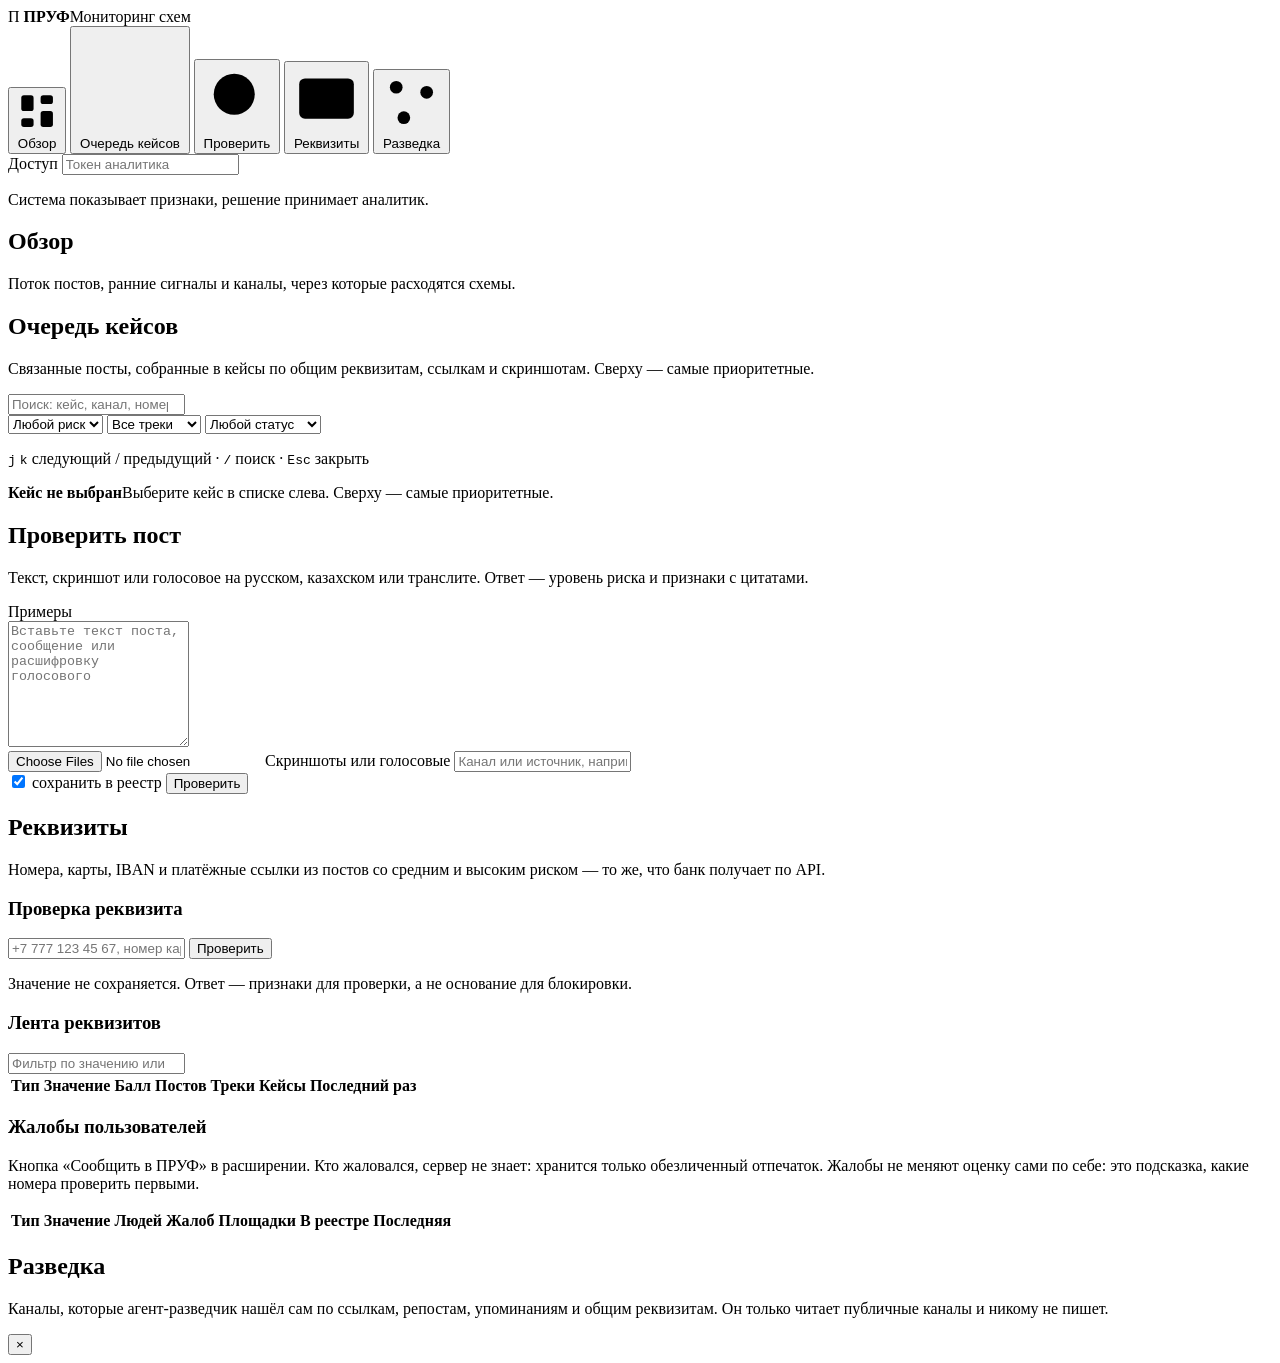
==== web/index.html @ 6e8fb6c8 "fix: review findings for reports, rotation and extension messaging - Reports never change the public" ====
<!doctype html>
<html lang="ru">
<head>
  <meta charset="utf-8">
  <meta name="viewport" content="width=device-width, initial-scale=1">
  <meta name="color-scheme" content="light">
  <title>ПРУФ · аналитик</title>
  <link rel="icon" href="data:image/svg+xml,%3Csvg xmlns='http://www.w3.org/2000/svg' viewBox='0 0 32 32'%3E%3Crect width='32' height='32' rx='9' fill='%23111827'/%3E%3Cpath d='M10 24V8h7.5a5.5 5.5 0 0 1 0 11H14v5z' fill='white'/%3E%3C/svg%3E">
  <link rel="stylesheet" href="/static/style.css?v=3">
</head>
<body>
<div class="app">
  <aside class="sidebar top">
    <div class="brand">
      <span class="logo" aria-hidden="true">П</span>
      <span class="brand-text"><b>ПРУФ</b><span class="sub">Мониторинг схем</span></span>
    </div>
    <nav class="tabs" aria-label="Разделы">
      <button class="tab active" data-view="overview">
        <svg viewBox="0 0 24 24" aria-hidden="true"><rect x="3" y="3" width="7" height="9" rx="1.5"/><rect x="14" y="3" width="7" height="5" rx="1.5"/><rect x="14" y="12" width="7" height="9" rx="1.5"/><rect x="3" y="16" width="7" height="5" rx="1.5"/></svg>
        <span>Обзор</span>
      </button>
      <button class="tab" data-view="queue">
        <svg viewBox="0 0 24 24" aria-hidden="true"><path d="M4 6h16M4 12h16M4 18h10"/></svg>
        <span>Очередь кейсов</span>
      </button>
      <button class="tab" data-view="check">
        <svg viewBox="0 0 24 24" aria-hidden="true"><circle cx="11" cy="11" r="7"/><path d="m20 20-3.5-3.5"/></svg>
        <span>Проверить</span>
      </button>
      <button class="tab" data-view="bank">
        <svg viewBox="0 0 24 24" aria-hidden="true"><rect x="2.5" y="5" width="19" height="14" rx="2"/><path d="M2.5 10h19M6.5 15h4"/></svg>
        <span>Реквизиты</span>
      </button>
      <button class="tab" data-view="scout">
        <svg viewBox="0 0 24 24" aria-hidden="true"><circle cx="6" cy="6" r="2.5"/><circle cx="18" cy="8" r="2.5"/><circle cx="9" cy="18" r="2.5"/><path d="M8.2 7.2 15.7 7.6M7 8.4l1.4 7.2M16.4 10l-5.6 6.2"/></svg>
        <span>Разведка</span>
      </button>
    </nav>
    <div class="side-foot auth">
      <label class="side-label" for="token">Доступ</label>
      <input id="token" type="password" placeholder="Токен аналитика" autocomplete="off" aria-label="Токен аналитика">
      <p class="side-note">Система показывает признаки, решение принимает аналитик.</p>
    </div>
  </aside>

  <div class="content">
    <div id="degraded" class="banner hidden"></div>
    <main>
      <div id="stats" class="stats"></div>

      <section id="view-overview" class="view">
        <div class="page-head">
          <h1>Обзор</h1>
          <p>Поток постов, ранние сигналы и каналы, через которые расходятся схемы.</p>
        </div>
        <div id="overview" class="overview"></div>
      </section>

      <section id="view-queue" class="view hidden">
        <div class="page-head">
          <h1>Очередь кейсов</h1>
          <p>Связанные посты, собранные в кейсы по общим реквизитам, ссылкам и скриншотам. Сверху — самые приоритетные.</p>
        </div>
        <aside class="queue">
          <div class="queue-tools">
            <input id="f-search" type="search" placeholder="Поиск: кейс, канал, номер, домен" aria-label="Поиск по кейсам">
            <div class="filters">
              <select id="f-level" aria-label="Риск"><option value="">Любой риск</option><option value="high">Высокий</option><option value="medium">Средний</option></select>
              <select id="f-track" aria-label="Трек"><option value="">Все треки</option><option value="lottery">Розыгрыши</option><option value="casino">Казино</option><option value="pyramid">Пирамиды</option></select>
              <select id="f-status" aria-label="Статус"><option value="">Любой статус</option><option value="new">Новые</option><option value="in_review">В работе</option><option value="confirmed">Подтверждены</option><option value="dismissed">Отклонены</option></select>
            </div>
            <div id="cases-total" class="muted small"></div>
          </div>
          <ol id="cases" class="case-list"></ol>
          <p class="muted small keys"><kbd>j</kbd> <kbd>k</kbd> следующий / предыдущий · <kbd>/</kbd> поиск · <kbd>Esc</kbd> закрыть</p>
        </aside>
        <article id="case" class="case-card"><div class="empty"><b>Кейс не выбран</b><span>Выберите кейс в списке слева. Сверху — самые приоритетные.</span></div></article>
      </section>

      <section id="view-check" class="view hidden">
        <div class="page-head">
          <h1>Проверить пост</h1>
          <p>Текст, скриншот или голосовое на русском, казахском или транслите. Ответ — уровень риска и признаки с цитатами.</p>
        </div>
        <div class="check-layout">
          <form id="check-form" class="check panel">
            <div class="row examples-row"><span class="muted small">Примеры</span><span id="examples" class="row"></span></div>
            <textarea id="check-text" rows="8" maxlength="20000" placeholder="Вставьте текст поста, сообщение или расшифровку голосового"></textarea>
            <div class="check-grid">
              <label class="file-drop">
                <input id="check-files" type="file" accept="image/jpeg,image/png,image/webp,audio/*" multiple aria-label="Скриншоты или голосовые">
                <span>Скриншоты или голосовые</span>
              </label>
              <input id="check-channel" placeholder="Канал или источник, например @channel">
            </div>
            <div class="row check-actions">
              <label class="inline"><input id="check-store" type="checkbox" checked> сохранить в реестр</label>
              <button type="submit">Проверить</button>
            </div>
          </form>
          <div id="check-result" class="check-result"></div>
        </div>
      </section>

      <section id="view-bank" class="view hidden">
        <div class="page-head">
          <h1>Реквизиты</h1>
          <p>Номера, карты, IBAN и платёжные ссылки из постов со средним и высоким риском — то же, что банк получает по API.</p>
        </div>
        <form id="bank-form" class="panel bank-check">
          <h3>Проверка реквизита</h3>
          <div class="row">
            <input id="bank-value" placeholder="+7 777 123 45 67, номер карты, IBAN KZ или kaspi.kz/pay/…" aria-label="Реквизит">
            <button type="submit">Проверить</button>
          </div>
          <p class="muted small">Значение не сохраняется. Ответ — признаки для проверки, а не основание для блокировки.</p>
          <div id="bank-check-result"></div>
        </form>
        <div class="panel table-panel">
          <div class="row bank-head">
            <h3>Лента реквизитов</h3>
            <input id="bank-search" type="search" placeholder="Фильтр по значению или кейсу" aria-label="Фильтр реквизитов">
          </div>
          <div class="table-scroll">
            <table class="table"><thead><tr><th>Тип</th><th>Значение</th><th>Балл</th><th>Постов</th><th>Треки</th><th>Кейсы</th><th>Последний раз</th></tr></thead><tbody id="bank-rows"></tbody></table>
          </div>
        </div>
        <div class="panel table-panel" id="reports-panel">
          <div class="row bank-head">
            <h3>Жалобы пользователей</h3>
            <span class="muted small" id="reports-total"></span>
          </div>
          <p class="muted small">Кнопка «Сообщить в ПРУФ» в расширении. Кто жаловался, сервер не знает: хранится только обезличенный отпечаток. Жалобы не меняют оценку сами по себе: это подсказка, какие номера проверить первыми.</p>
          <div class="table-scroll">
            <table class="table"><thead><tr><th>Тип</th><th>Значение</th><th>Людей</th><th>Жалоб</th><th>Площадки</th><th>В реестре</th><th>Последняя</th></tr></thead><tbody id="report-rows"></tbody></table>
          </div>
        </div>
      </section>

      <section id="view-scout" class="view hidden">
        <div class="page-head">
          <h1>Разведка</h1>
          <p>Каналы, которые агент-разведчик нашёл сам по ссылкам, репостам, упоминаниям и общим реквизитам. Он только читает публичные каналы и никому не пишет.</p>
        </div>
        <div id="scout"></div>
      </section>
    </main>
  </div>
</div>

<div id="modal" class="modal hidden" role="dialog" aria-modal="true"><div class="modal-body"><button class="close" id="modal-close" aria-label="Закрыть">×</button><div id="modal-content"></div></div></div>
<script type="module" src="/static/app.js"></script>
</body>
</html>
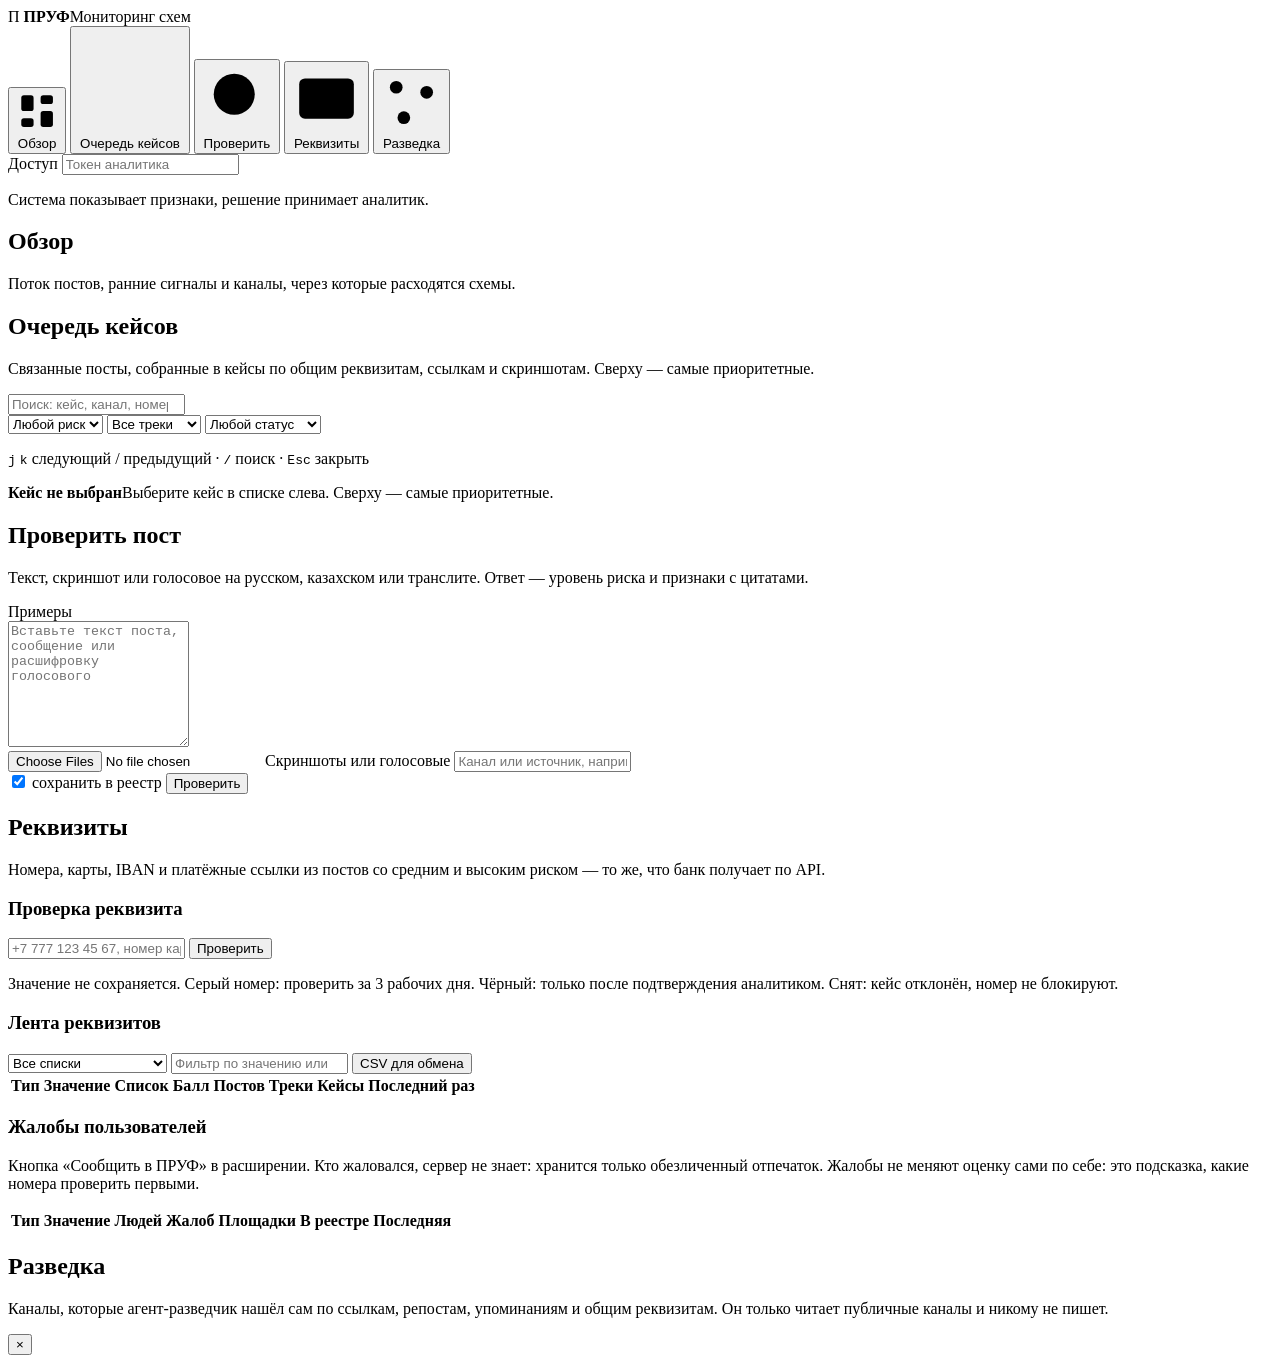
==== commit eb26d006: "feat: grey, black and cleared requisite lists for banks; throughput benchmark - Confirming a case pu" ====
--- a/web/index.html
+++ b/web/index.html
@@ -114,16 +114,25 @@
             <input id="bank-value" placeholder="+7 777 123 45 67, номер карты, IBAN KZ или kaspi.kz/pay/…" aria-label="Реквизит">
             <button type="submit">Проверить</button>
           </div>
-          <p class="muted small">Значение не сохраняется. Ответ — признаки для проверки, а не основание для блокировки.</p>
+          <p class="muted small">Значение не сохраняется. Серый номер: проверить за 3 рабочих дня. Чёрный: только после подтверждения аналитиком. Снят: кейс отклонён, номер не блокируют.</p>
           <div id="bank-check-result"></div>
         </form>
         <div class="panel table-panel">
           <div class="row bank-head">
             <h3>Лента реквизитов</h3>
-            <input id="bank-search" type="search" placeholder="Фильтр по значению или кейсу" aria-label="Фильтр реквизитов">
+            <div class="row">
+              <select id="bank-list" aria-label="Список">
+                <option value="">Все списки</option>
+                <option value="grey">Серый: проверить</option>
+                <option value="black">Чёрный: подтверждён</option>
+                <option value="cleared">Снят: не блокировать</option>
+              </select>
+              <input id="bank-search" type="search" placeholder="Фильтр по значению или кейсу" aria-label="Фильтр реквизитов">
+              <button id="bank-csv" type="button">CSV для обмена</button>
+            </div>
           </div>
           <div class="table-scroll">
-            <table class="table"><thead><tr><th>Тип</th><th>Значение</th><th>Балл</th><th>Постов</th><th>Треки</th><th>Кейсы</th><th>Последний раз</th></tr></thead><tbody id="bank-rows"></tbody></table>
+            <table class="table"><thead><tr><th>Тип</th><th>Значение</th><th>Список</th><th>Балл</th><th>Постов</th><th>Треки</th><th>Кейсы</th><th>Последний раз</th></tr></thead><tbody id="bank-rows"></tbody></table>
           </div>
         </div>
         <div class="panel table-panel" id="reports-panel">
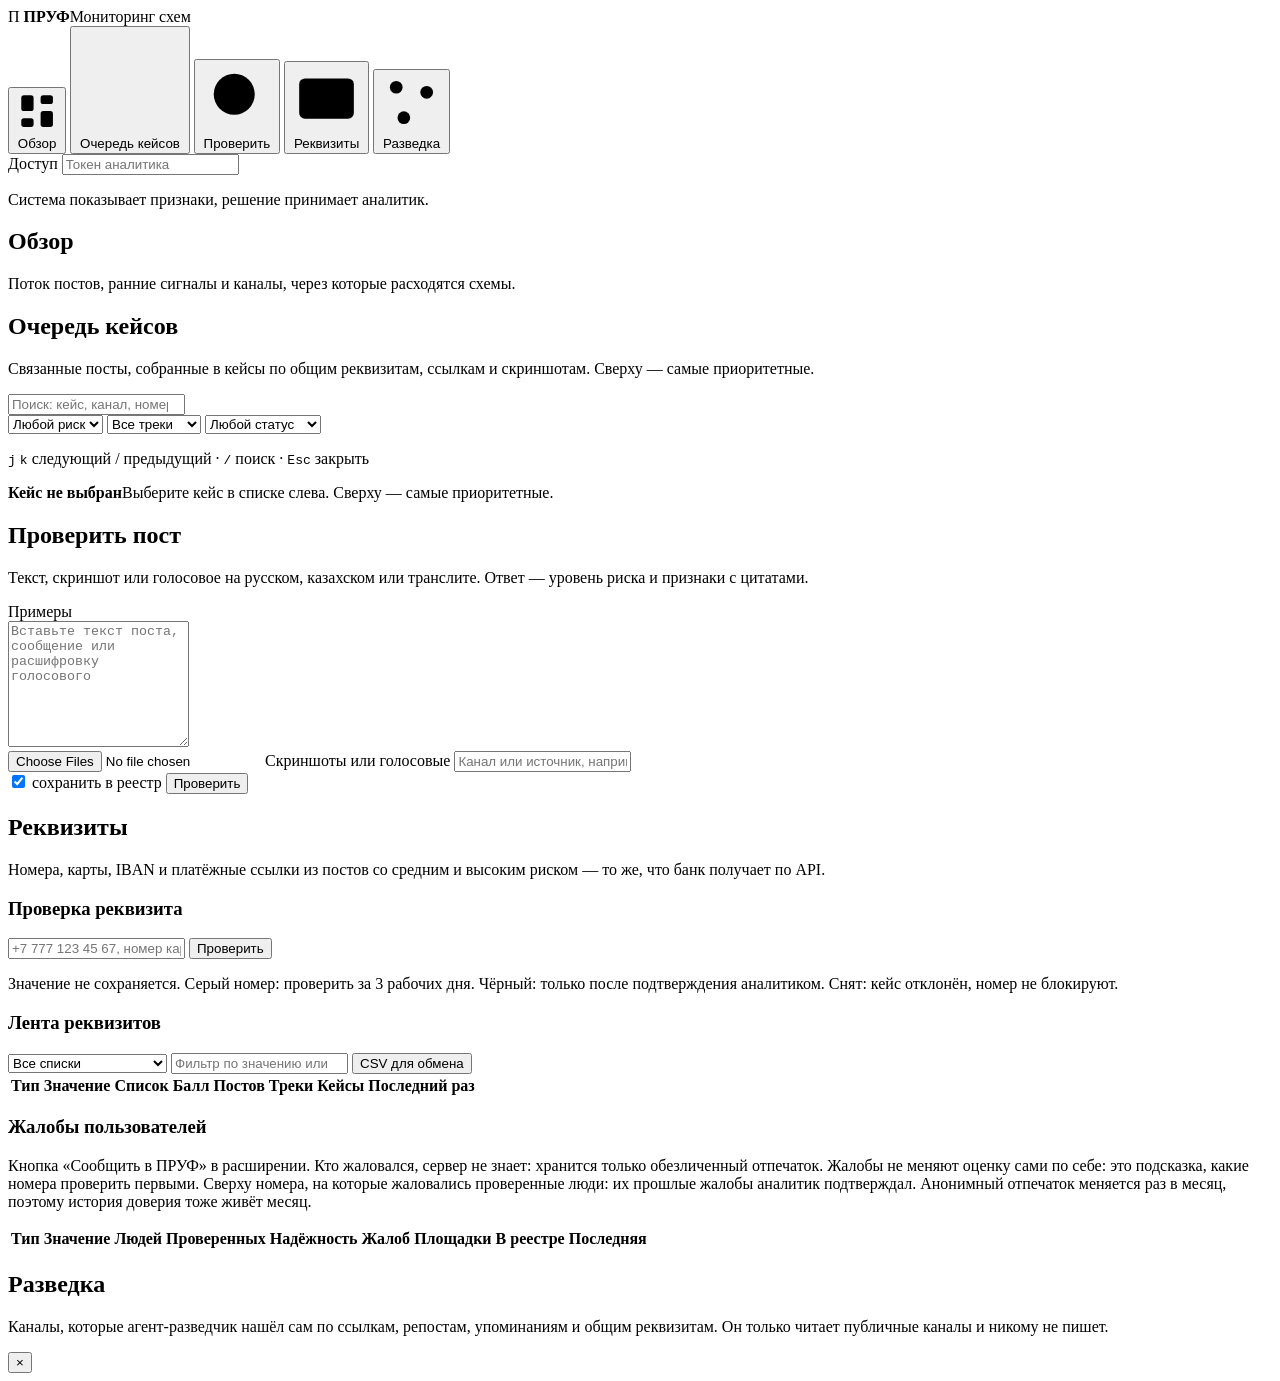
==== commit e4373dd4: "feat: reporter trust in the report queue; second real-post measurement - Report queue ranks numbers " ====
--- a/web/index.html
+++ b/web/index.html
@@ -140,9 +140,9 @@
             <h3>Жалобы пользователей</h3>
             <span class="muted small" id="reports-total"></span>
           </div>
-          <p class="muted small">Кнопка «Сообщить в ПРУФ» в расширении. Кто жаловался, сервер не знает: хранится только обезличенный отпечаток. Жалобы не меняют оценку сами по себе: это подсказка, какие номера проверить первыми.</p>
+          <p class="muted small">Кнопка «Сообщить в ПРУФ» в расширении. Кто жаловался, сервер не знает: хранится только обезличенный отпечаток. Жалобы не меняют оценку сами по себе: это подсказка, какие номера проверить первыми. Сверху номера, на которые жаловались проверенные люди: их прошлые жалобы аналитик подтверждал. Анонимный отпечаток меняется раз в месяц, поэтому история доверия тоже живёт месяц.</p>
           <div class="table-scroll">
-            <table class="table"><thead><tr><th>Тип</th><th>Значение</th><th>Людей</th><th>Жалоб</th><th>Площадки</th><th>В реестре</th><th>Последняя</th></tr></thead><tbody id="report-rows"></tbody></table>
+            <table class="table"><thead><tr><th>Тип</th><th>Значение</th><th>Людей</th><th title="Жалобщики, чьи прошлые жалобы аналитик подтверждал">Проверенных</th><th title="Средняя надёжность жалобщиков: доля подтверждённых жалоб, новый человек 0,5">Надёжность</th><th>Жалоб</th><th>Площадки</th><th>В реестре</th><th>Последняя</th></tr></thead><tbody id="report-rows"></tbody></table>
           </div>
         </div>
       </section>
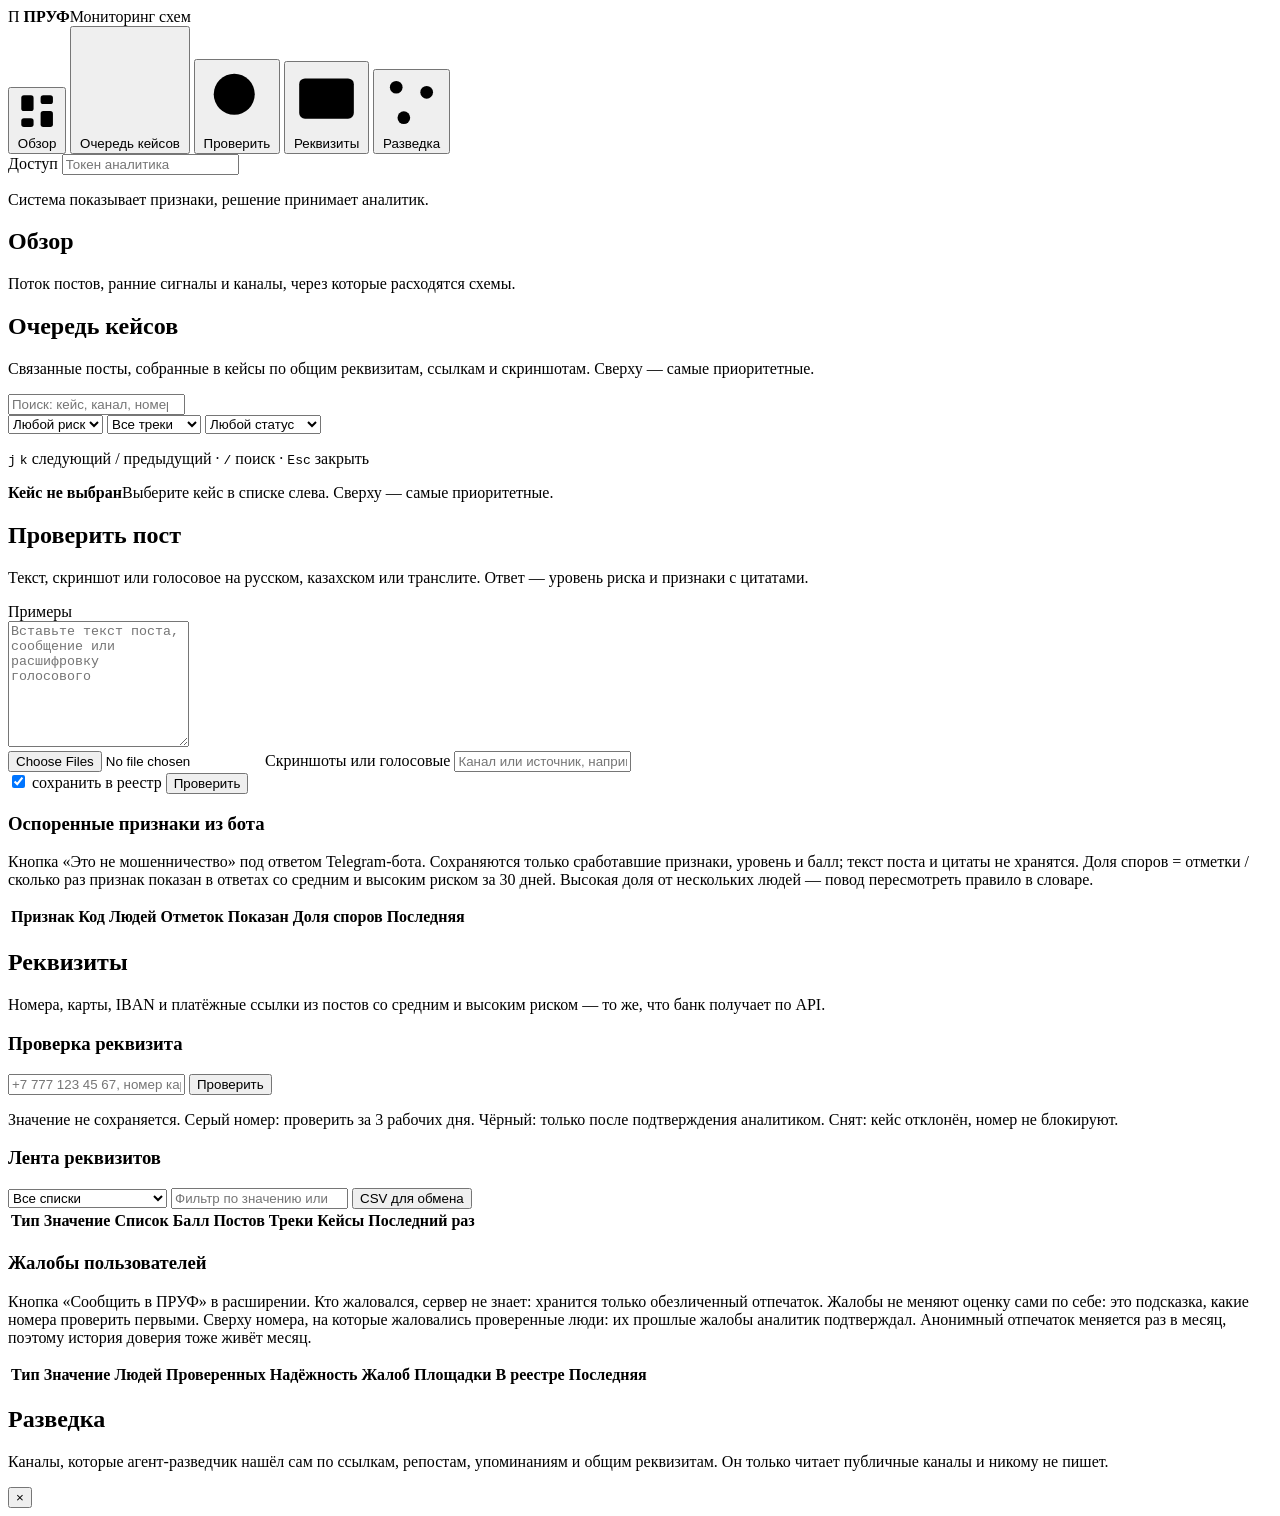
==== commit 3fb15f9f: "feat: «Это не мошенничество» button in the Telegram bot Risky bot answers get an inline button. A pr" ====
--- a/web/index.html
+++ b/web/index.html
@@ -101,6 +101,16 @@
           </form>
           <div id="check-result" class="check-result"></div>
         </div>
+        <div class="panel table-panel" id="disputes-panel">
+          <div class="row bank-head">
+            <h3>Оспоренные признаки из бота</h3>
+            <span class="muted small" id="disputes-total"></span>
+          </div>
+          <p class="muted small">Кнопка «Это не мошенничество» под ответом Telegram-бота. Сохраняются только сработавшие признаки, уровень и балл; текст поста и цитаты не хранятся. Доля споров = отметки / сколько раз признак показан в ответах со средним и высоким риском за 30 дней. Высокая доля от нескольких людей — повод пересмотреть правило в словаре.</p>
+          <div class="table-scroll">
+            <table class="table"><thead><tr><th>Признак</th><th>Код</th><th>Людей</th><th>Отметок</th><th>Показан</th><th>Доля споров</th><th>Последняя</th></tr></thead><tbody id="dispute-rows"></tbody></table>
+          </div>
+        </div>
       </section>
 
       <section id="view-bank" class="view hidden">
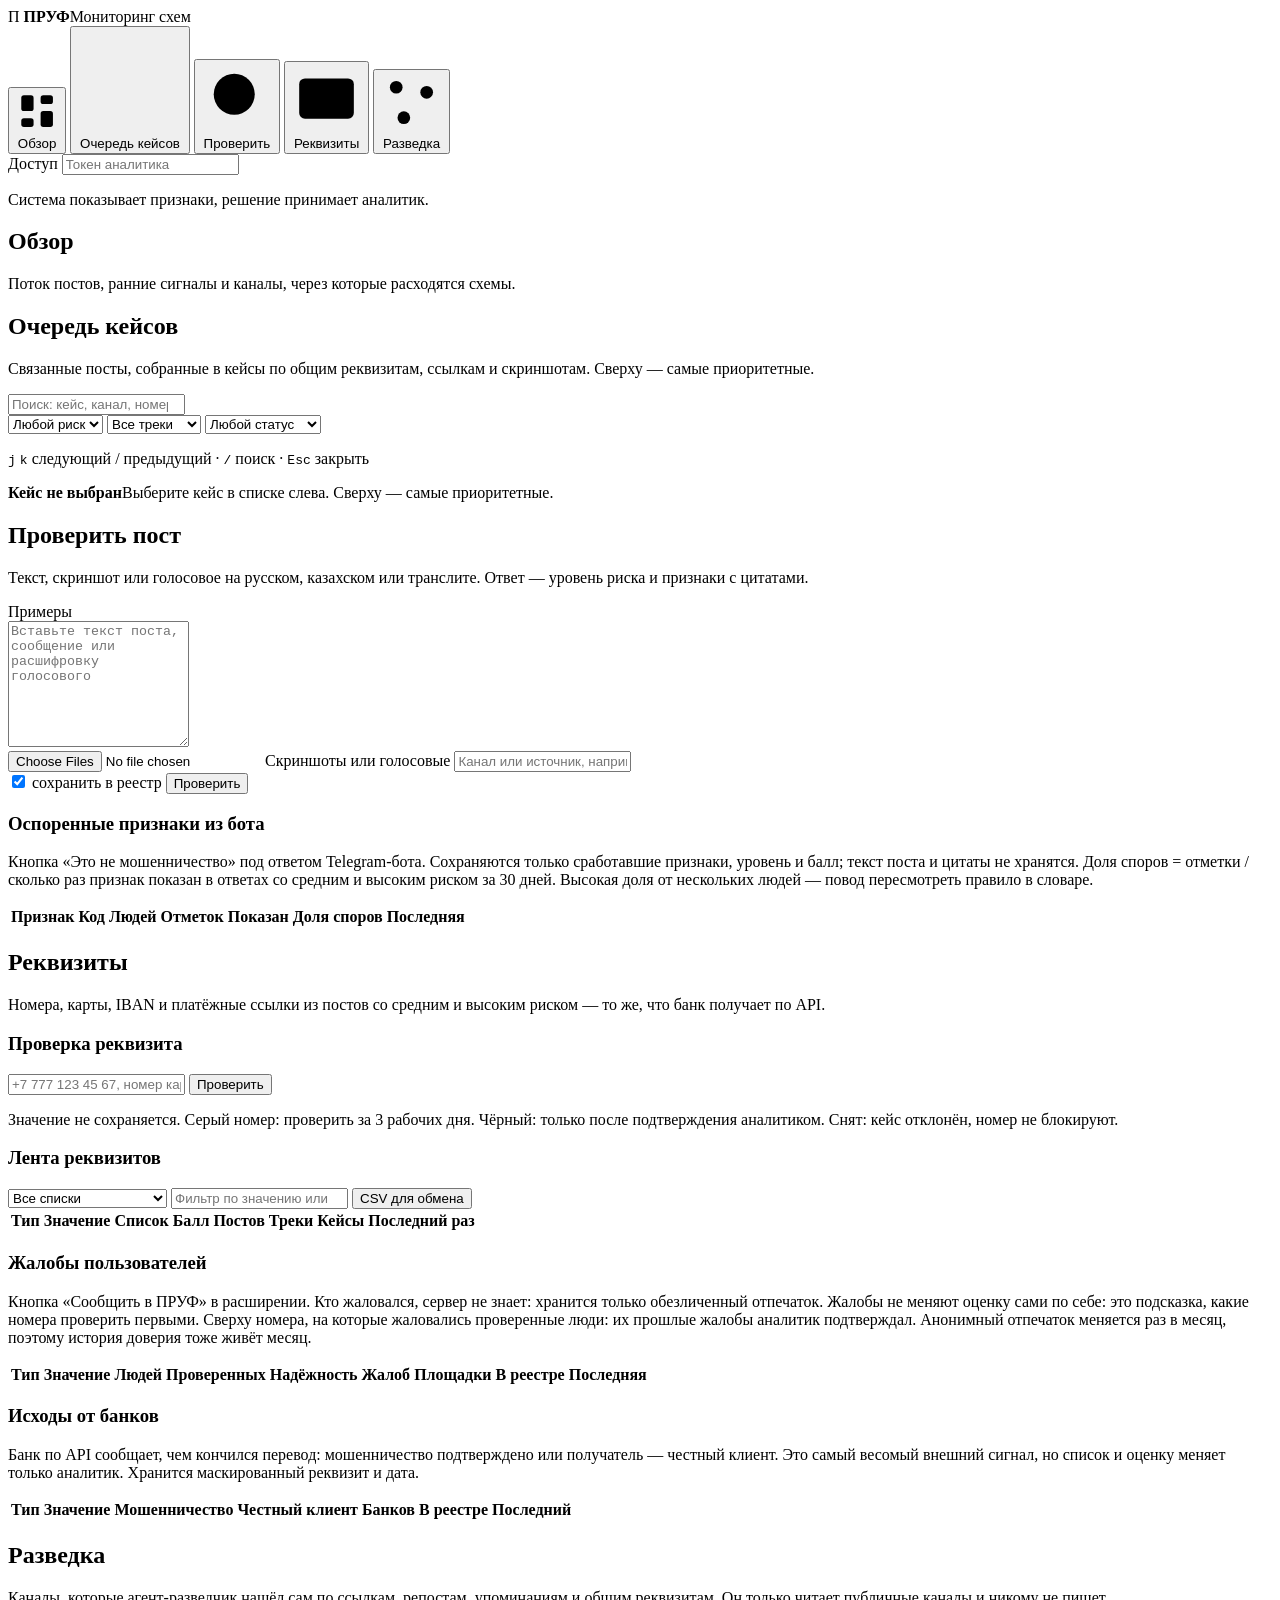
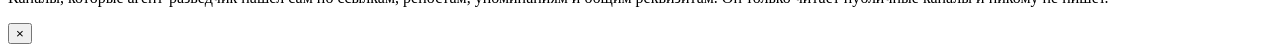
==== commit 60d07155: "feat: banks report outcomes on requisites POST /api/v1/bank/feedback (bank token): fraud_confirmed o" ====
--- a/web/index.html
+++ b/web/index.html
@@ -155,6 +155,16 @@
             <table class="table"><thead><tr><th>Тип</th><th>Значение</th><th>Людей</th><th title="Жалобщики, чьи прошлые жалобы аналитик подтверждал">Проверенных</th><th title="Средняя надёжность жалобщиков: доля подтверждённых жалоб, новый человек 0,5">Надёжность</th><th>Жалоб</th><th>Площадки</th><th>В реестре</th><th>Последняя</th></tr></thead><tbody id="report-rows"></tbody></table>
           </div>
         </div>
+        <div class="panel table-panel" id="bank-outcomes-panel">
+          <div class="row bank-head">
+            <h3>Исходы от банков</h3>
+            <span class="muted small" id="bank-outcomes-total"></span>
+          </div>
+          <p class="muted small">Банк по API сообщает, чем кончился перевод: мошенничество подтверждено или получатель — честный клиент. Это самый весомый внешний сигнал, но список и оценку меняет только аналитик. Хранится маскированный реквизит и дата.</p>
+          <div class="table-scroll">
+            <table class="table"><thead><tr><th>Тип</th><th>Значение</th><th>Мошенничество</th><th>Честный клиент</th><th>Банков</th><th>В реестре</th><th>Последний</th></tr></thead><tbody id="bank-outcome-rows"></tbody></table>
+          </div>
+        </div>
       </section>
 
       <section id="view-scout" class="view hidden">
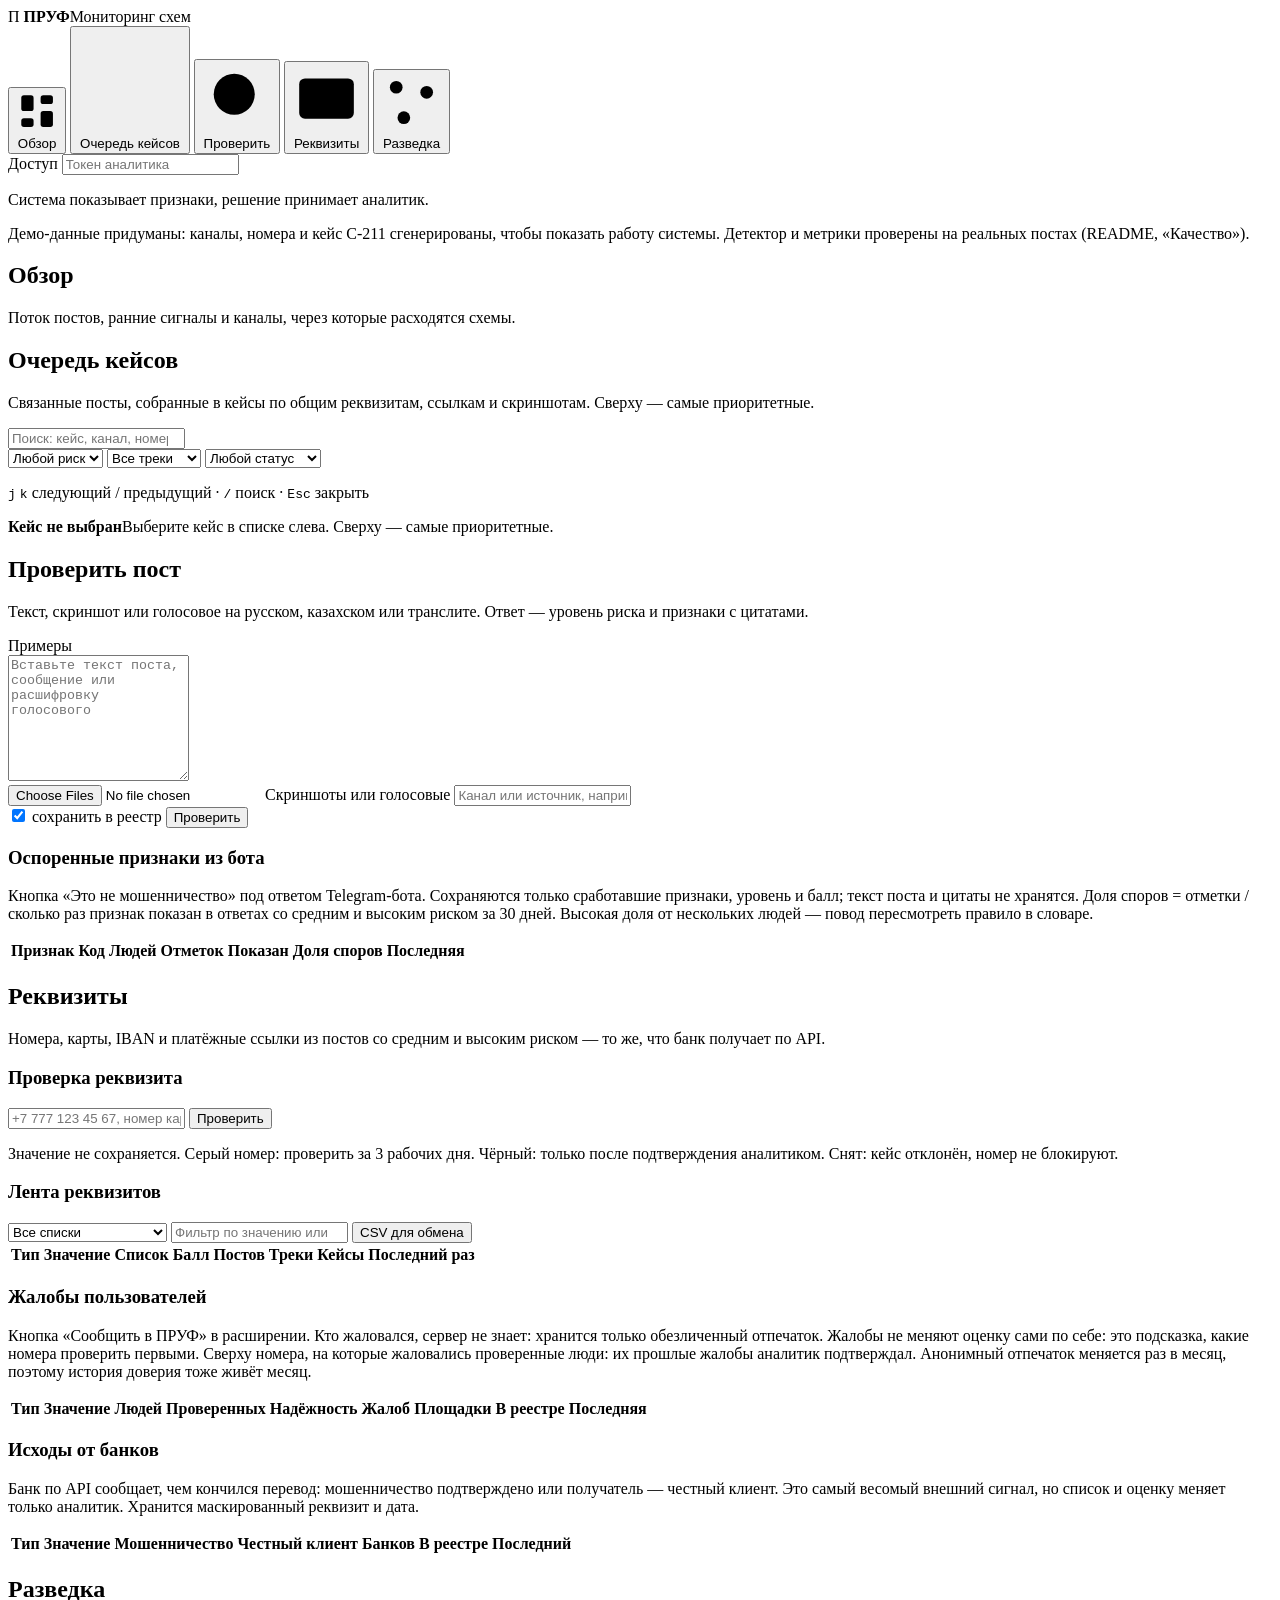
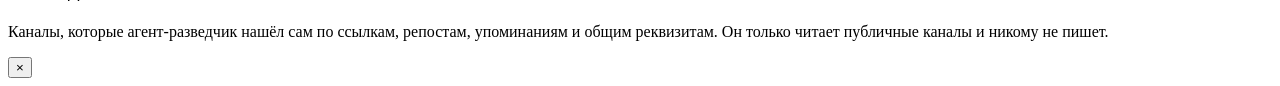
==== commit eae101f0: "fix: honest labels — QR as source, synthetic demo note, what the score means - A Kaspi link or numbe" ====
--- a/web/index.html
+++ b/web/index.html
@@ -46,6 +46,7 @@
 
   <div class="content">
     <div id="degraded" class="banner hidden"></div>
+    <div id="demo-note" class="banner hidden">Демо-данные придуманы: каналы, номера и кейс C-211 сгенерированы, чтобы показать работу системы. Детектор и метрики проверены на реальных постах (README, «Качество»).</div>
     <main>
       <div id="stats" class="stats"></div>
 
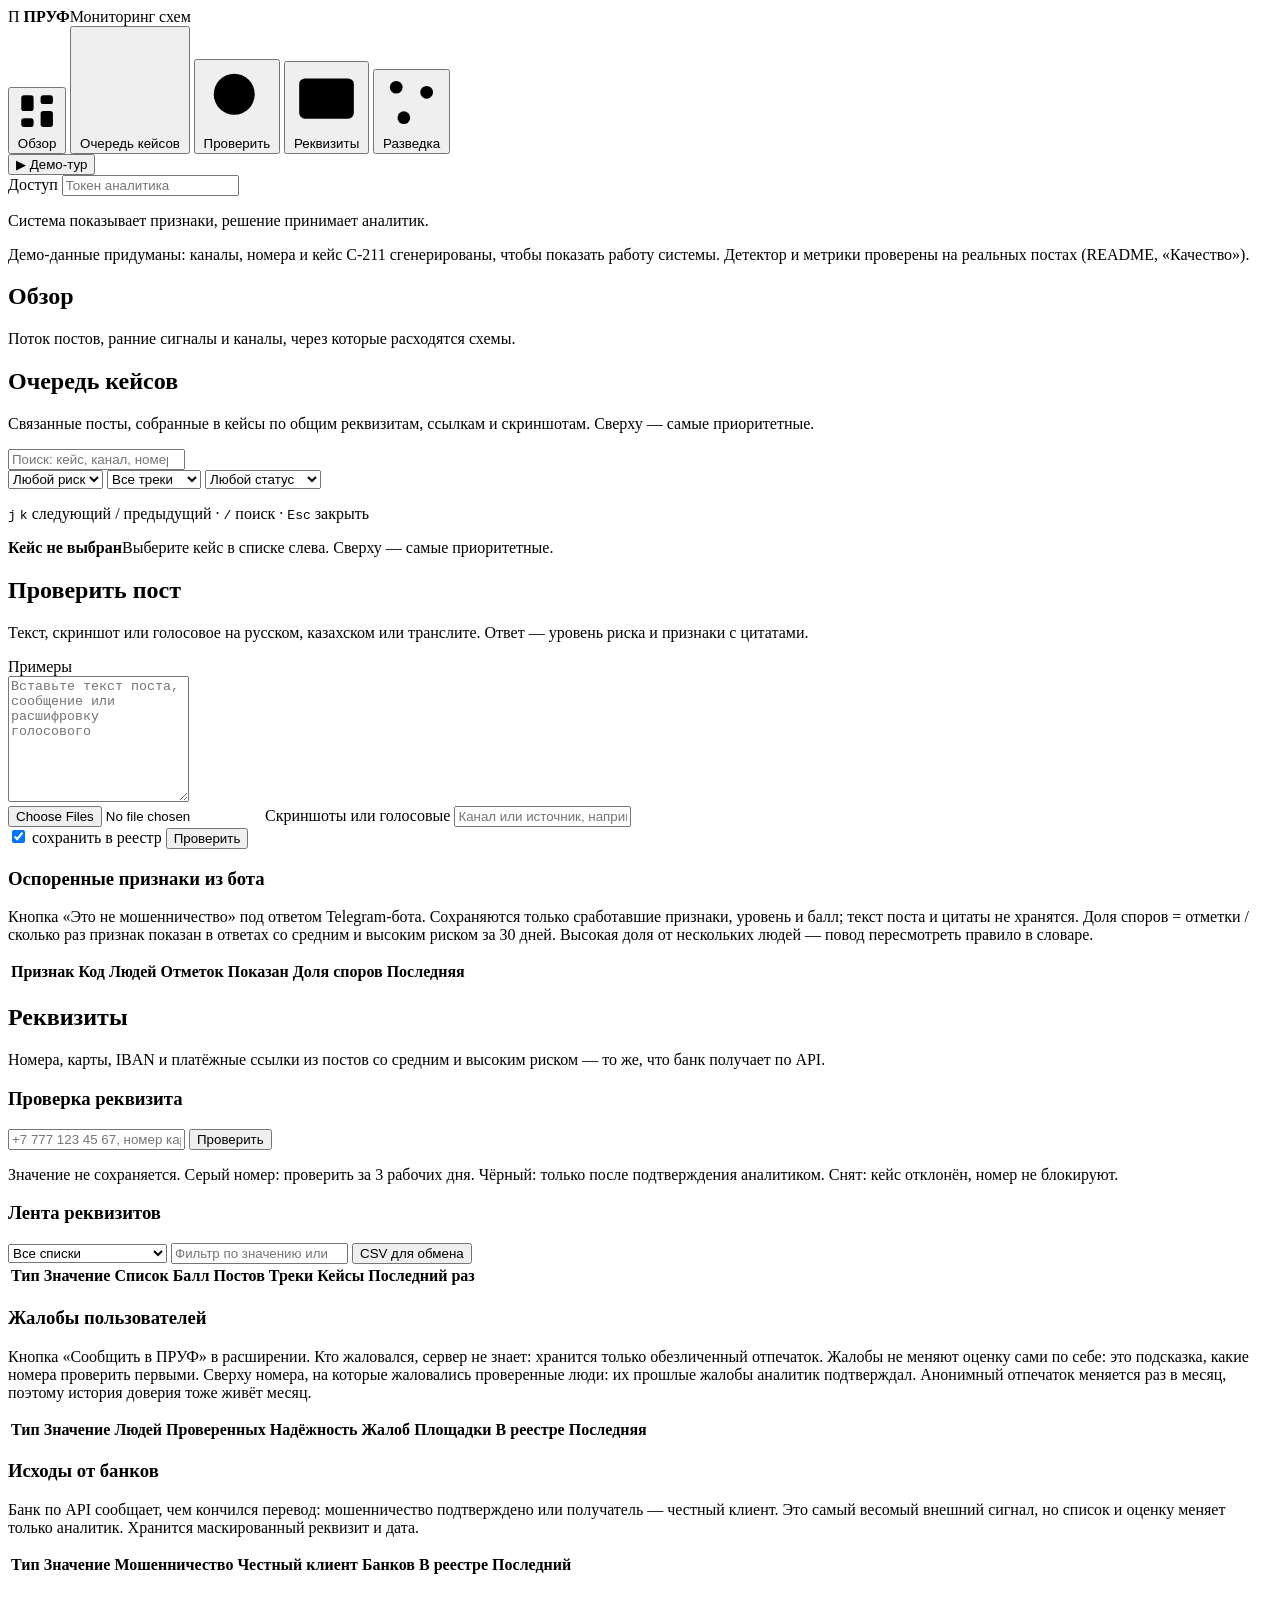
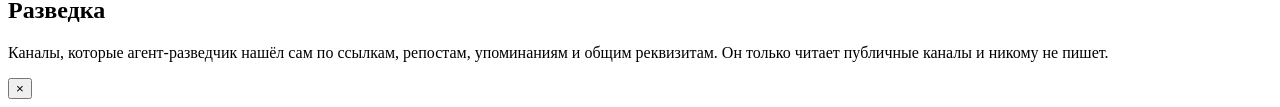
==== commit 6326e46b: "feat: guided demo tour in the dashboard '▶ Демо-тур' walks the README demo path by itself — early si" ====
--- a/web/index.html
+++ b/web/index.html
@@ -37,6 +37,7 @@
         <span>Разведка</span>
       </button>
     </nav>
+    <button id="tour-btn" type="button" class="primary tour-btn">▶ Демо-тур</button>
     <div class="side-foot auth">
       <label class="side-label" for="token">Доступ</label>
       <input id="token" type="password" placeholder="Токен аналитика" autocomplete="off" aria-label="Токен аналитика">
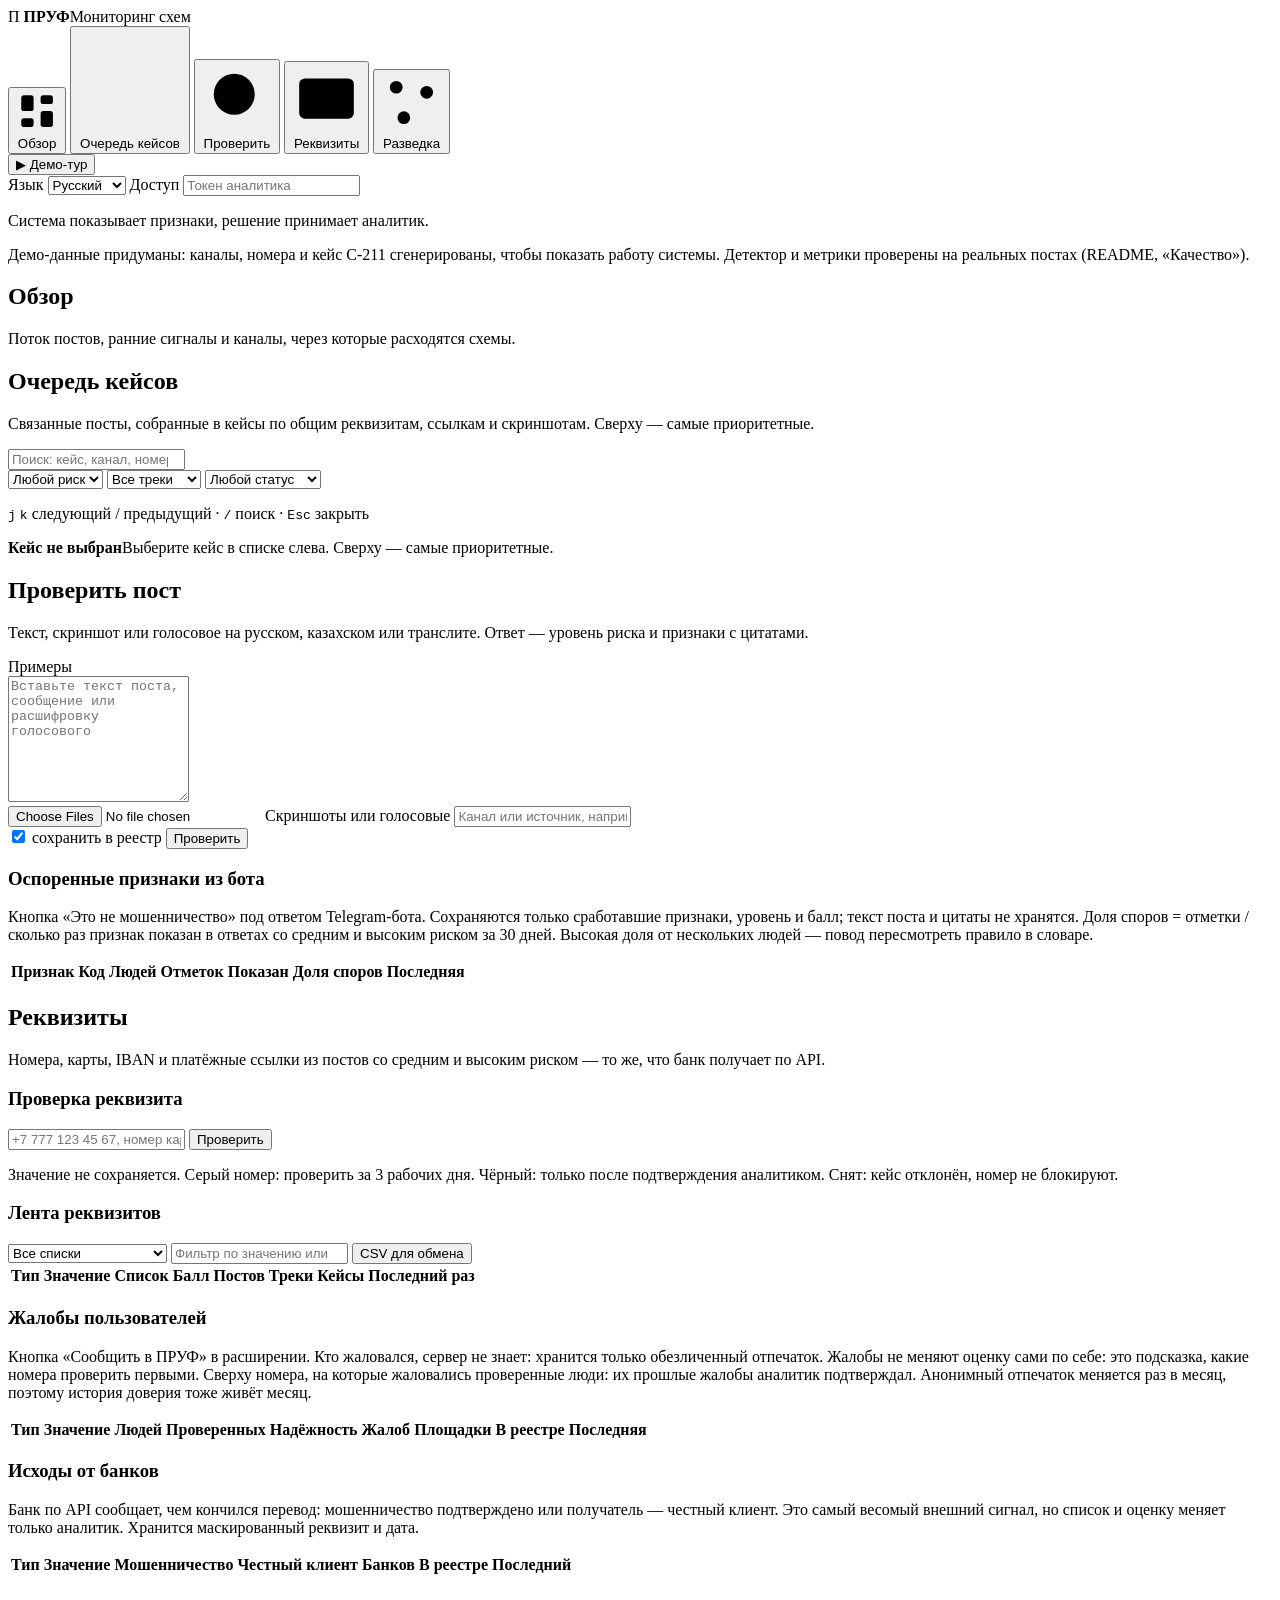
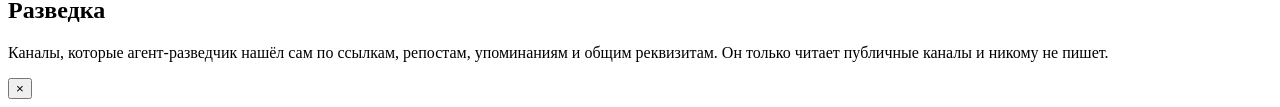
==== commit 5898d49c: "feat: Kazakh dashboard with a language switch; user content never translated A ru/kk switch in the s" ====
--- a/web/index.html
+++ b/web/index.html
@@ -39,6 +39,11 @@
     </nav>
     <button id="tour-btn" type="button" class="primary tour-btn">▶ Демо-тур</button>
     <div class="side-foot auth">
+      <label class="side-label" for="lang">Язык</label>
+      <select id="lang" aria-label="Язык">
+        <option value="ru">Русский</option>
+        <option value="kk">Қазақша</option>
+      </select>
       <label class="side-label" for="token">Доступ</label>
       <input id="token" type="password" placeholder="Токен аналитика" autocomplete="off" aria-label="Токен аналитика">
       <p class="side-note">Система показывает признаки, решение принимает аналитик.</p>
